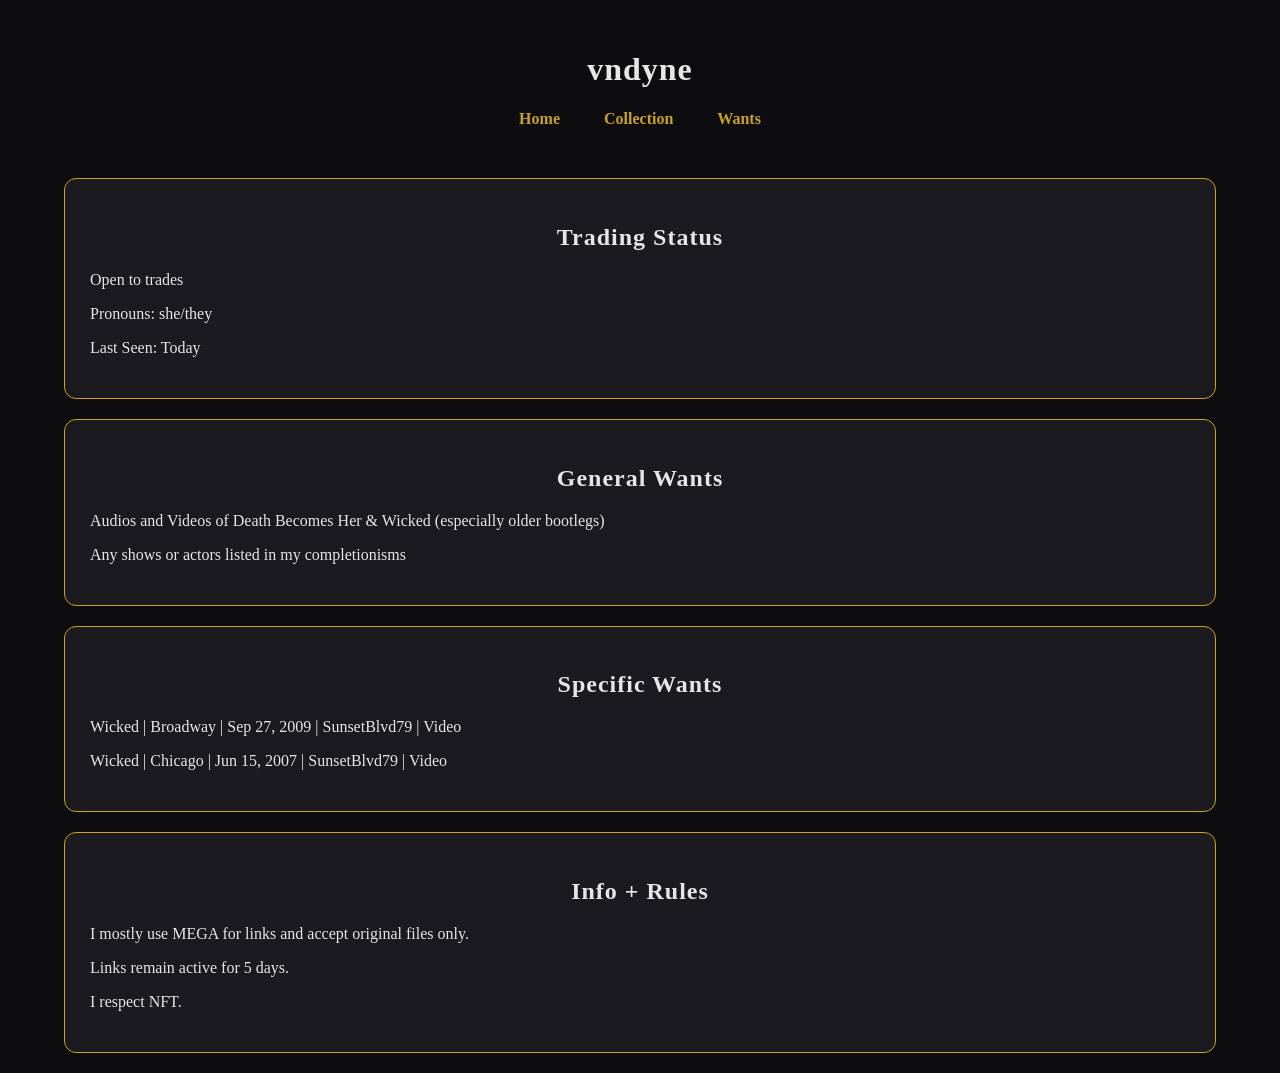
==== index.html @ a19a5083 "Add files via upload" ====
<!DOCTYPE html>
<html>
<head>
<meta charset="UTF-8">
<meta name="viewport" content="width=device-width, initial-scale=1.0">
<title>vndyne Trading Archive</title>
<link rel="stylesheet" href="assets/css/style.css">
</head>
<body>
<div class="container">
<header>
<h1>vndyne</h1>
<nav>
<a href="index.html">Home</a>
<a href="collection.html">Collection</a>
<a href="wants.html">Wants</a>
</nav>
</header>

<div class="home-box">
<h2>Trading Status</h2>
<p>Open to trades</p>
<p>Pronouns: she/they</p>
<p>Last Seen: Today</p>
</div>

<div class="home-box">
<h2>General Wants</h2>
<p>Audios and Videos of Death Becomes Her & Wicked (especially older bootlegs)</p>
<p>Any shows or actors listed in my completionisms</p>
</div>

<div class="home-box">
<h2>Specific Wants</h2>
<p>Wicked | Broadway | Sep 27, 2009 | SunsetBlvd79 | Video</p>
<p>Wicked | Chicago | Jun 15, 2007 | SunsetBlvd79 | Video</p>
</div>

<div class="home-box">
<h2>Info + Rules</h2>
<p>I mostly use MEGA for links and accept original files only.</p>
<p>Links remain active for 5 days.</p>
<p>I respect NFT.</p>
</div>

</div>
</body>
</html>
---- assets/css/style.css ----
body {
    margin: 0;
    font-family: 'Georgia', serif;
    background: #0d0d0f;
    color: #e6e6e6;
    display: flex;
    justify-content: center;
}

.container {
    width: 90%;
    max-width: 1200px;
    text-align: justify;
}

header {
    text-align: center;
    padding: 30px 0;
}

h1, h2, h3 {
    text-align: center;
    letter-spacing: 1px;
}

nav a {
    margin: 0 20px;
    text-decoration: none;
    color: #c9a227;
    font-weight: bold;
}

nav a:hover {
    color: #ffffff;
}

.section {
    margin: 40px 0;
}

.card {
    background: #1a1a1f;
    padding: 20px;
    margin: 15px 0;
    border-radius: 12px;
    border: 1px solid #c9a227;
    box-shadow: 0 0 15px rgba(201,162,39,0.2);
}

.tag {
    display: inline-block;
    padding: 4px 10px;
    margin: 5px 5px 0 0;
    border-radius: 6px;
    font-size: 12px;
    background: #c9a227;
    color: black;
}

.search-bar {
    text-align: center;
    margin: 20px 0;
}

input {
    width: 60%;
    padding: 10px;
    border-radius: 8px;
    border: none;
}

.collapsible {
    cursor: pointer;
    font-weight: bold;
    font-size: 18px;
    margin-top: 25px;
}

.content {
    display: none;
}

.home-box {
    background: #1a1a1f;
    padding: 25px;
    border-radius: 12px;
    border: 1px solid #c9a227;
    margin: 20px 0;
}

@media (max-width: 768px) {
    input { width: 90%; }
}
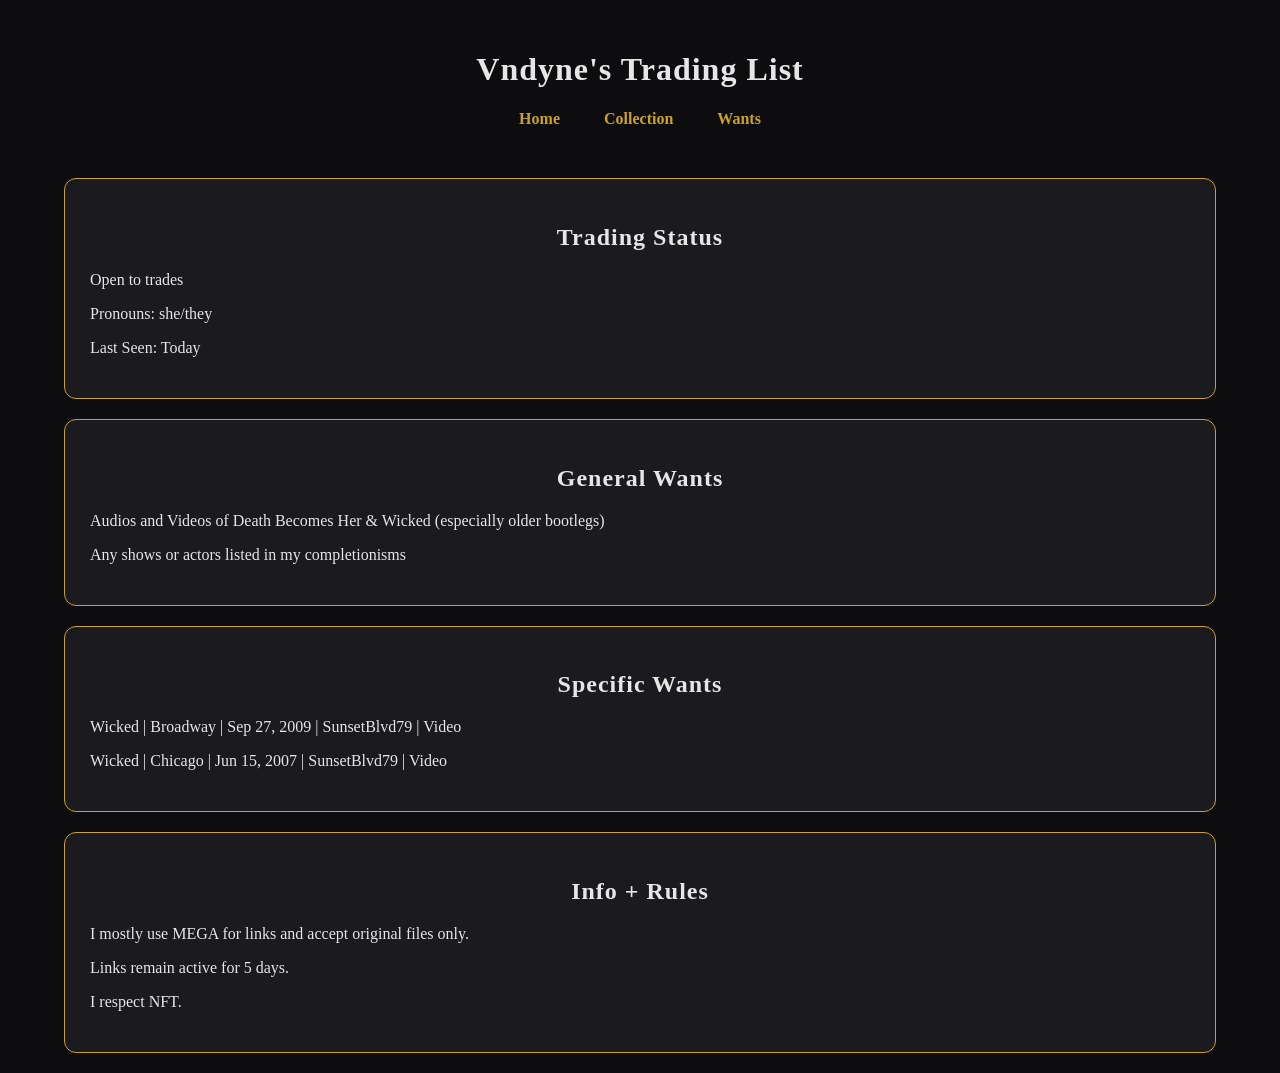
==== commit a8912dd3: "Update index.html" ====
--- a/index.html
+++ b/index.html
@@ -4,13 +4,13 @@
 <head>
 <meta charset="UTF-8">
 <meta name="viewport" content="width=device-width, initial-scale=1.0">
-<title>vndyne Trading Archive</title>
+<title>Vndyne's Trading List</title>
 <link rel="stylesheet" href="assets/css/style.css">
 </head>
 <body>
 <div class="container">
 <header>
-<h1>vndyne</h1>
+<h1>Vndyne's Trading List</h1>
 <nav>
 <a href="index.html">Home</a>
 <a href="collection.html">Collection</a>
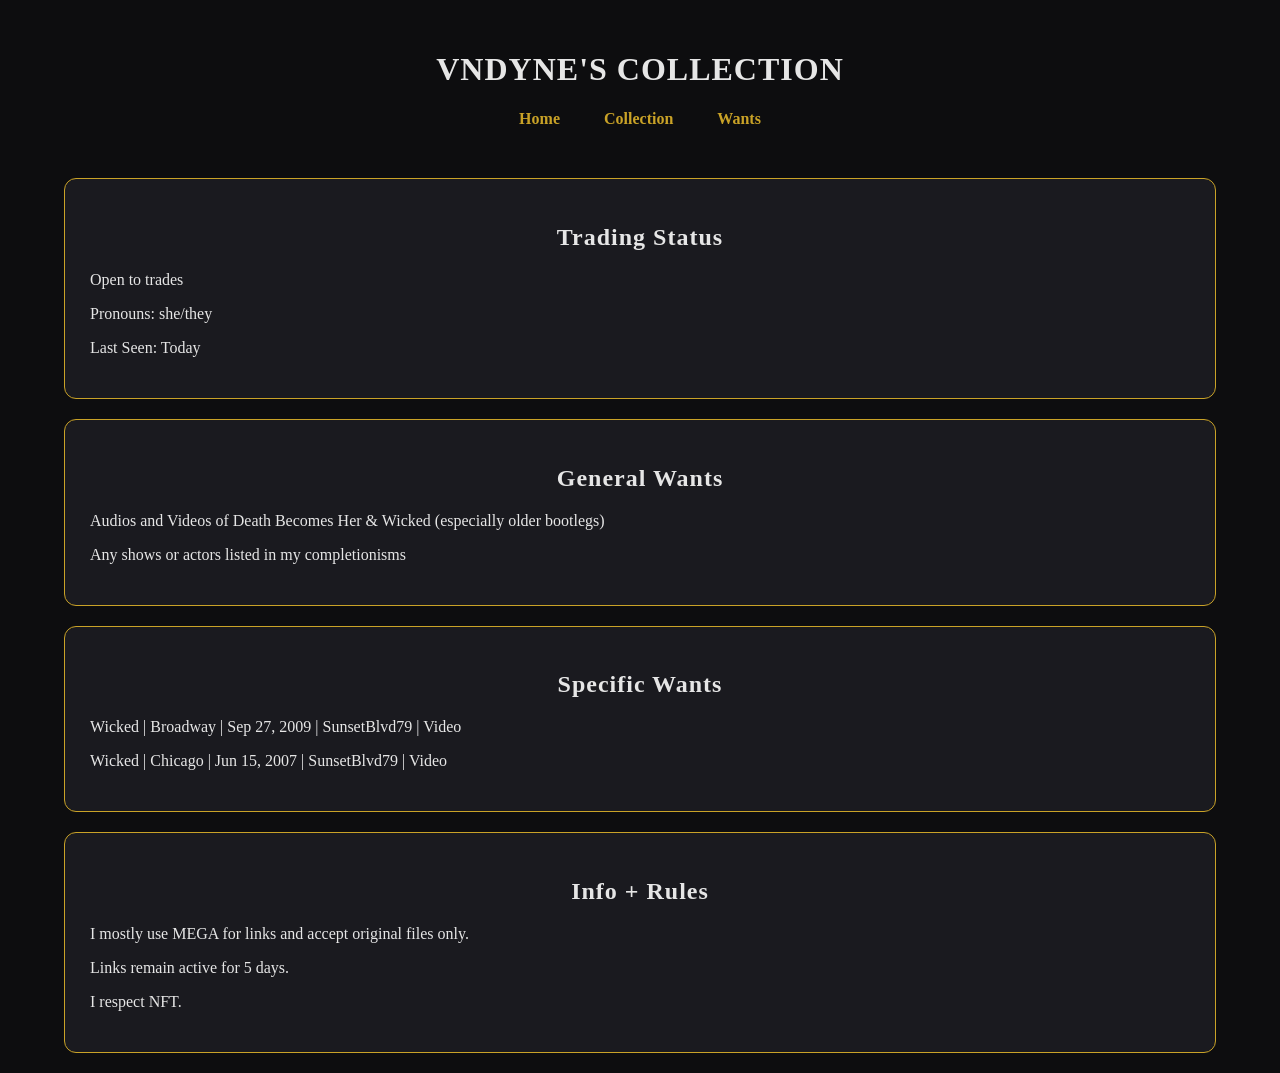
==== commit df465cc0: "Update index.html" ====
--- a/index.html
+++ b/index.html
@@ -4,13 +4,13 @@
 <head>
 <meta charset="UTF-8">
 <meta name="viewport" content="width=device-width, initial-scale=1.0">
-<title>Vndyne's Trading List</title>
+<title>VNDYNE'S COLLECTION</title>
 <link rel="stylesheet" href="assets/css/style.css">
 </head>
 <body>
 <div class="container">
 <header>
-<h1>Vndyne's Trading List</h1>
+<h1>VNDYNE'S COLLECTION</h1>
 <nav>
 <a href="index.html">Home</a>
 <a href="collection.html">Collection</a>
